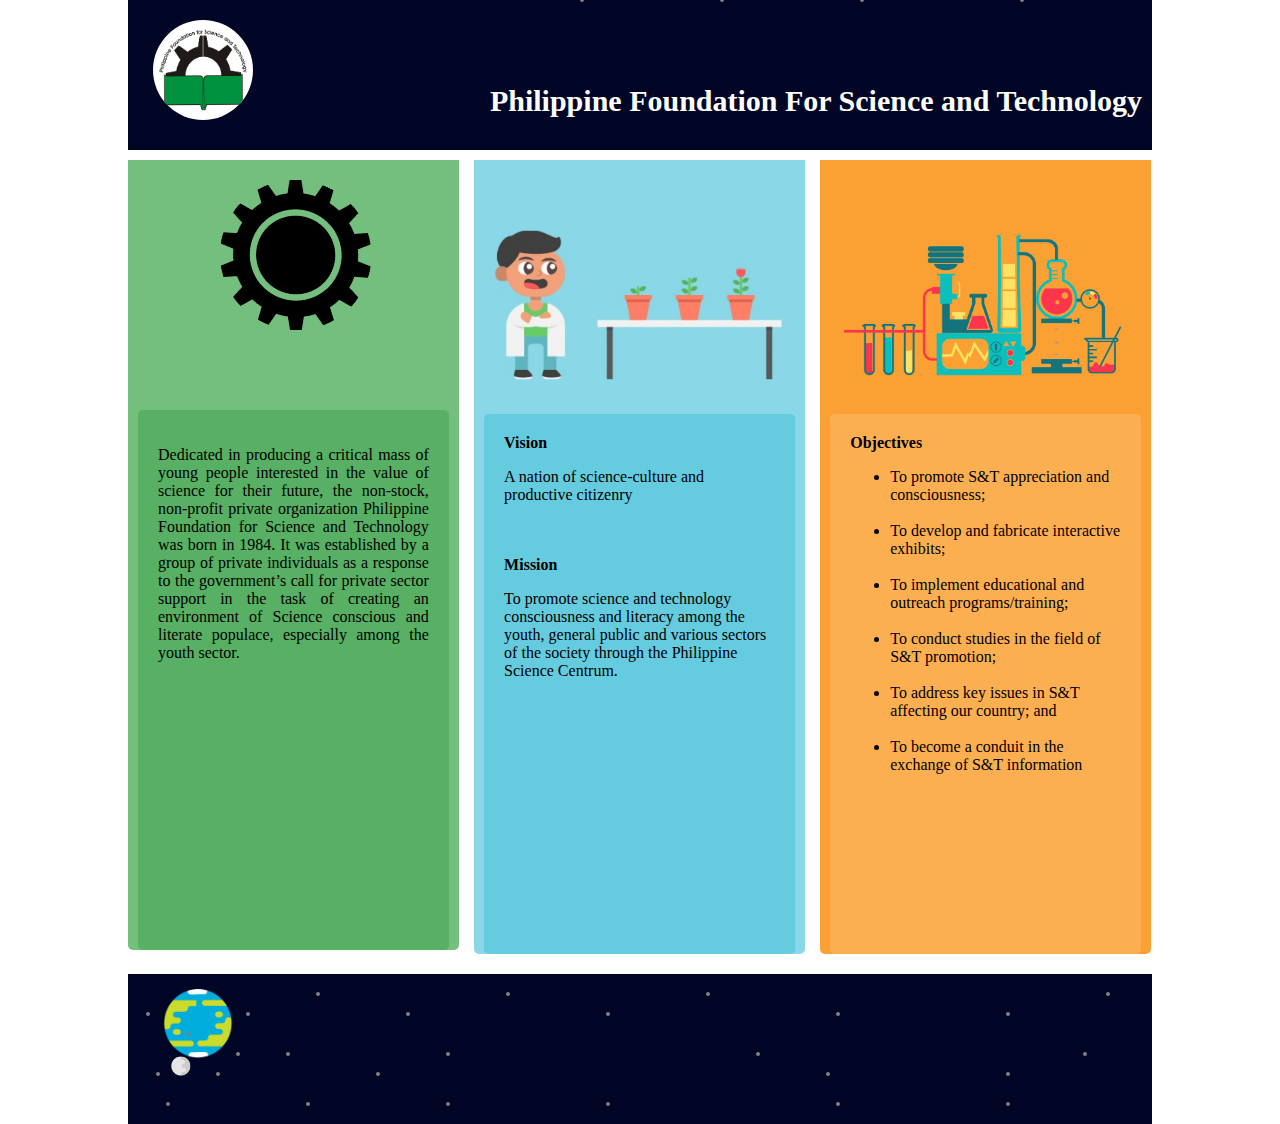
==== index.html @ 6220b351 "First" ====
<!DOCTYPE html>
<html>
<link rel="stylesheet" href="styles.css">
  <body>

    <div class="content">
      <header>
        <div id="logo">
          <img src="logo.svg"/>
        </div>
        <div id="header-design">
        <svg id="earth">
          <path fill-opacity="0"d="M 10 60 C 40,130 180,30 80,20 C 10,20 -0,50 10,60  Z" id="moonpath"/>
          <image width="20" height="20" xlink:href="moon.svg">
              <animateMotion dur="6s" repeatCount="indefinite">
                <mpath xlink:href="#moonpath"/>
              </animateMotion>
          </image>

          <image x="20" y="15" width="80" height="70" xlink:href="earth.svg"></image>

        </svg>
        <svg id="svg-rockets" xmlns="http://www.w3.org/2000/svg">
          <circle cx="190" cy="20" r="2" fill="gray" />
          <circle cx="380" cy="20" r="2" fill="gray" />
          <circle cx="580" cy="20" r="2" fill="gray" />
          <circle cx="980" cy="20" r="2" fill="gray" />

          <circle cx="20" cy="40" r="2" fill="gray" />
          <circle cx="120" cy="40" r="2" fill="gray" />
          <circle cx="280" cy="40" r="2" fill="gray" />
          <circle cx="480" cy="40" r="2" fill="gray" />
          <circle cx="710" cy="40" r="2" fill="gray" />
          <circle cx="880" cy="40" r="2" fill="gray" />

          <circle cx="110"  cy="80" r="2" fill="gray" />
          <circle cx="160" cy="80" r="2" fill="gray" />
          <circle cx="60" cy="60" r="2" fill="gray" />
          <circle cx="320" cy="80" r="2" fill="gray" />
          <circle cx="630" cy="80" r="2" fill="gray" />
          <circle cx="957" cy="80" r="2" fill="gray" />

          <circle cx="30" cy="100" r="2" fill="gray" />
          <circle cx="90" cy="100" r="2" fill="gray" />
          <circle cx="250" cy="100" r="2" fill="gray" />
          <circle cx="700" cy="100" r="2" fill="gray" />
          <circle cx="880" cy="100" r="2" fill="gray" />

          <circle cx="40" cy="130" r="2" fill="gray" />
          <circle cx="180" cy="130" r="2" fill="gray" />
          <circle cx="320" cy="130" r="2" fill="gray" />
          <circle cx="480" cy="130" r="2" fill="gray" />
          <circle cx="710" cy="130" r="2" fill="gray" />
          <circle cx="880" cy="130" r="2" fill="gray" />



          <path d="M0,0 l1500,0" id="theMotionPath"/>
            <image width="80" height="90" xlink:href="rocket.svg">
              <animateMotion dur="6s" repeatCount="indefinite">
                <mpath xlink:href="#theMotionPath"/>
              </animateMotion>
            </image>

            <path d="M0,40 l1500,0" id="theMotionPath2"/>
              <image width="80" height="90" xlink:href="rocket.svg">
                <animateMotion dur="2s" repeatCount="indefinite">
                  <mpath xlink:href="#theMotionPath2"/>
                </animateMotion>
              </image>

              <path d="M50,-200 l100,400" id="1"/>
                <circle cx="0" cy="0" r="3" fill="gray" >
                  <animateMotion dur="1s" repeatCount="indefinite">
                    <mpath xlink:href="#1"/>
                  </animateMotion>
                </circle>
              <path d="M150,-200 l100,200" id="2"/>
              <circle cx="0" cy="0" r="3" fill="gray" >
                <animateMotion dur="1s" repeatCount="indefinite">
                  <mpath xlink:href="#2"/>
                </animateMotion>
              </circle>
              <path d="M150,-500 l150,800" id="3"/>
              <circle cx="0" cy="0" r="3" fill="gray" >
                <animateMotion dur="1.5s" repeatCount="indefinite">
                  <mpath xlink:href="#3"/>
                </animateMotion>
              </circle>

              <path d="M550,-200 l600,800" id="6"/>
              <circle cx="0" cy="0" r="3" fill="gray" >
                <animateMotion dur="2s" repeatCount="indefinite">
                  <mpath xlink:href="#6"/>
                </animateMotion>
              </circle>

              <path d="M850,-300 l900,600" id="9"/>
              <circle cx="0" cy="0" r="3" fill="gray" >
                <animateMotion dur="1s" repeatCount="indefinite">
                  <mpath xlink:href="#9"/>
                </animateMotion>
              </circle>
              <path d="M950,-400 l1500,900" id="10"/>
              <circle cx="0" cy="0" r="3" fill="gray" >
                <animateMotion dur="1.5s" repeatCount="indefinite">
                  <mpath xlink:href="#10"/>
                </animateMotion>
              </circle>
        </svg>

      </div>
        <div id="name"><b>Philippine Foundation For Science and Technology</b></div>
      </header>
      <div class="section group">
      	<div class="col span_1_of_3">
          <div class="magborder"style="background-color:#74BE7E;">
          <div  id="col-design" style="background-color:#74BE7E;">
            <svg style="padding-left:25%;">
              <g>
              <image width="150px" height="150px" xlink:href="gear.svg">
                <animateTransform attributeName="transform" type="rotate"
                from="0 75 75" to="360 75 75" dur="10s" repeatDur="indefinite"/>
              </g>
            </svg>
          </div>
          <div id="col-body3" style="background-color:#57B063;text-align:justify;">
        	<p>Dedicated in producing a critical mass of young people interested
           in the value of science for their future, the non-stock, non-profit
           private organization Philippine Foundation for Science and Technology
           was born in 1984. It was established by a group of private individuals
           as a response to the government’s call for private sector support in
           the task of creating an environment of Science conscious and literate
           populace, especially among the youth sector.</p>
          </div>
        </div>
      	</div>
      	<div class="col span_1_of_3">
          <div class="magborder" style="background-color:#8AD7E7;">
          <div  id="col-design" style="background-color:#8AD7E7;">
            <svg width="100%" height="100%" style="padding-top:50px">
              <image width="100%" height="100%" xlink:href="sci1.svg">
              </image>
            </svg>
          </div>
          <div id="col-body3" style="background-color:#65CBDF;">
          <b> Vision </b><br/>

          <p>A nation of science-culture and productive citizenry</p><br/><br/>
          <b> Mission</b><br/>
          <p>To promote science and technology consciousness and literacy among the youth,
          general public and various sectors of the
          society through the Philippine Science Centrum.</p>
          </div>
        </div>
        </div>
      	<div class="col span_1_of_3">
        <div class="magborder" style="background-color:#FBA133;">
          <div  id="col-design"style="background-color:#FBA133;">
            <svg width="100%" height="100%" style="padding-top:50px">
              <image width="100%" height="100%" xlink:href="sci2.svg">
              </image>
            </svg>
          </div>
          <div id="col-body3" style="background-color:#FCAF50;">
          <b>Objectives</b><br/>
          <ul>
          <li>To promote S&T appreciation and consciousness;</li><br/>
          <li>To develop and fabricate interactive exhibits;</li><br/>
          <li>To implement educational and outreach programs/training;</li><br/>
          <li>To conduct studies in the field of S&T promotion;</li><br/>
          <li>To address key issues in S&T affecting our country; and</li><br/>
          <li>To become a conduit in the exchange of S&T information</li><br/>
          </div>
      	</div>
      </div>
      </div>
      <footer>
        <svg id="earth2">
          <path fill-opacity="0"d="M 10 60 C 40,130 180,30 80,20 C 10,20 -0,50 10,60  Z" id="moonpath"/>
          <image width="20" height="20" xlink:href="moon.svg">
              <animateMotion dur="6s" repeatCount="indefinite">
                <mpath xlink:href="#moonpath"/>
              </animateMotion>
          </image>

          <image x="20" y="15" width="80" height="70" xlink:href="earth.svg"></image>

        </svg>
        <svg id="svg-rockets" xmlns="http://www.w3.org/2000/svg" style="margin-top:-120px;">
          <circle cx="190" cy="20" r="2" fill="gray" />
          <circle cx="380" cy="20" r="2" fill="gray" />
          <circle cx="580" cy="20" r="2" fill="gray" />
          <circle cx="980" cy="20" r="2" fill="gray" />

          <circle cx="20" cy="40" r="2" fill="gray" />
          <circle cx="120" cy="40" r="2" fill="gray" />
          <circle cx="280" cy="40" r="2" fill="gray" />
          <circle cx="480" cy="40" r="2" fill="gray" />
          <circle cx="710" cy="40" r="2" fill="gray" />
          <circle cx="880" cy="40" r="2" fill="gray" />

          <circle cx="110"  cy="80" r="2" fill="gray" />
          <circle cx="160" cy="80" r="2" fill="gray" />
          <circle cx="60" cy="60" r="2" fill="gray" />
          <circle cx="320" cy="80" r="2" fill="gray" />
          <circle cx="630" cy="80" r="2" fill="gray" />
          <circle cx="957" cy="80" r="2" fill="gray" />

          <circle cx="30" cy="100" r="2" fill="gray" />
          <circle cx="90" cy="100" r="2" fill="gray" />
          <circle cx="250" cy="100" r="2" fill="gray" />
          <circle cx="700" cy="100" r="2" fill="gray" />
          <circle cx="880" cy="100" r="2" fill="gray" />

          <circle cx="40" cy="130" r="2" fill="gray" />
          <circle cx="180" cy="130" r="2" fill="gray" />
          <circle cx="320" cy="130" r="2" fill="gray" />
          <circle cx="480" cy="130" r="2" fill="gray" />
          <circle cx="710" cy="130" r="2" fill="gray" />
          <circle cx="880" cy="130" r="2" fill="gray" />
        </svg>

      </div>

      </footer>
    </div>

  </body>
</html>
---- styles.css ----
body{
	font-family: Verdana;
}
/*  SECTIONS  */
.section {
	clear: both;
	padding: 0px;
	margin: 0px;
}

/*  COLUMN SETUP  */
.col {
	display: block;
	float:left;
	margin: 1% 0 1% 1.5%;
}
.col:first-child { margin-left: 0; }

/*  GROUPING  */
.group:before,
.group:after { content:""; display:table; }
.group:after { clear:both;}
.group { zoom:1; /* For IE 6/7 */ }


/*  GRID OF THREE  */
.span_3_of_3 { width: 100%; }
.span_2_of_3 { width: 65.16%; }
.span_1_of_3 { width: 32.3%; }

/*  GO FULL WIDTH BELOW 480 PIXELS */
@media only screen and (max-width:  800px) {
	.col {  margin: 1% 0 1% 0%; }
	.span_3_of_3, .span_2_of_3, .span_1_of_3 { width: 100%; }
}

body{
  padding:0;
  margin:0;
}

.section div{
	min-width: 200px;

}


.content{
  margin:10%;
  margin-top: 0;
  margin-bottom: 0;
}


header{
  min-height: 150px;
  width:100%;
  background-color: #020626;
}

footer{
  min-height: 150px;
  background-color: #020626;
}

header div,
header svg{
	display: inline-block;
}
#header-design{
	float: right;
	margin-top: -130px;
}
#logo{
	margin-left: 20px;
	margin-top: 15px;
}
#logo img{
	float: right;
	background-color: white;
	border-radius: 100px;
  margin: 5px;
	height: 100px;
	width: 100px;
}
#earth{
	float:right;
	height: 120px;
	padding-left: 10px;
}
#earth2{
	float:left	;
	height: 120px;
	padding-left: 10px;
}
#svg-rockets{
	margin-top: -120px;
	width: 100%;
	height: 100%;
	float: right;
}
#name{
  float: right;
  color:white;
  margin-top: -45px;
  margin-right: 10px;
  font-size: 30px;
	text-align: right;
}
#col-body{
	border: 1px solid black;
	padding: 20px;
  min-height: 400px;
	margin-top: 10px;
	background-color: white;

}
#col-body3{
	border-top:0px;
	padding: 20px;
  min-height: 500px;
	border-radius: 5px;
	margin: 10px;


}
#col-design{
	border-bottom: 0px;
	padding: 20px;
	min-height: 200px;

}

.magborder{
	border-radius: 5px;
}
@media only screen and (max-width: 800px) {
  .content{
    margin:10px;
    margin-top: 0;
    margin-bottom: 0;
  }

	#svg-rockets{
		width: 100%;
	}

	header div,
	header svg{
		display: block;
	}
	#logo{
		width: 60%;
		margin: 0 auto;
	}

	#header-design{
		float: right;
		margin-top: -140px;
	}
	header{
	  height: 180px;
	}
	#name{
		border: 1px solid green;
		margin-top: 60px;
		width: 90%;
		text-align: center;
	}
	#earth{
		display: none;
	}
}
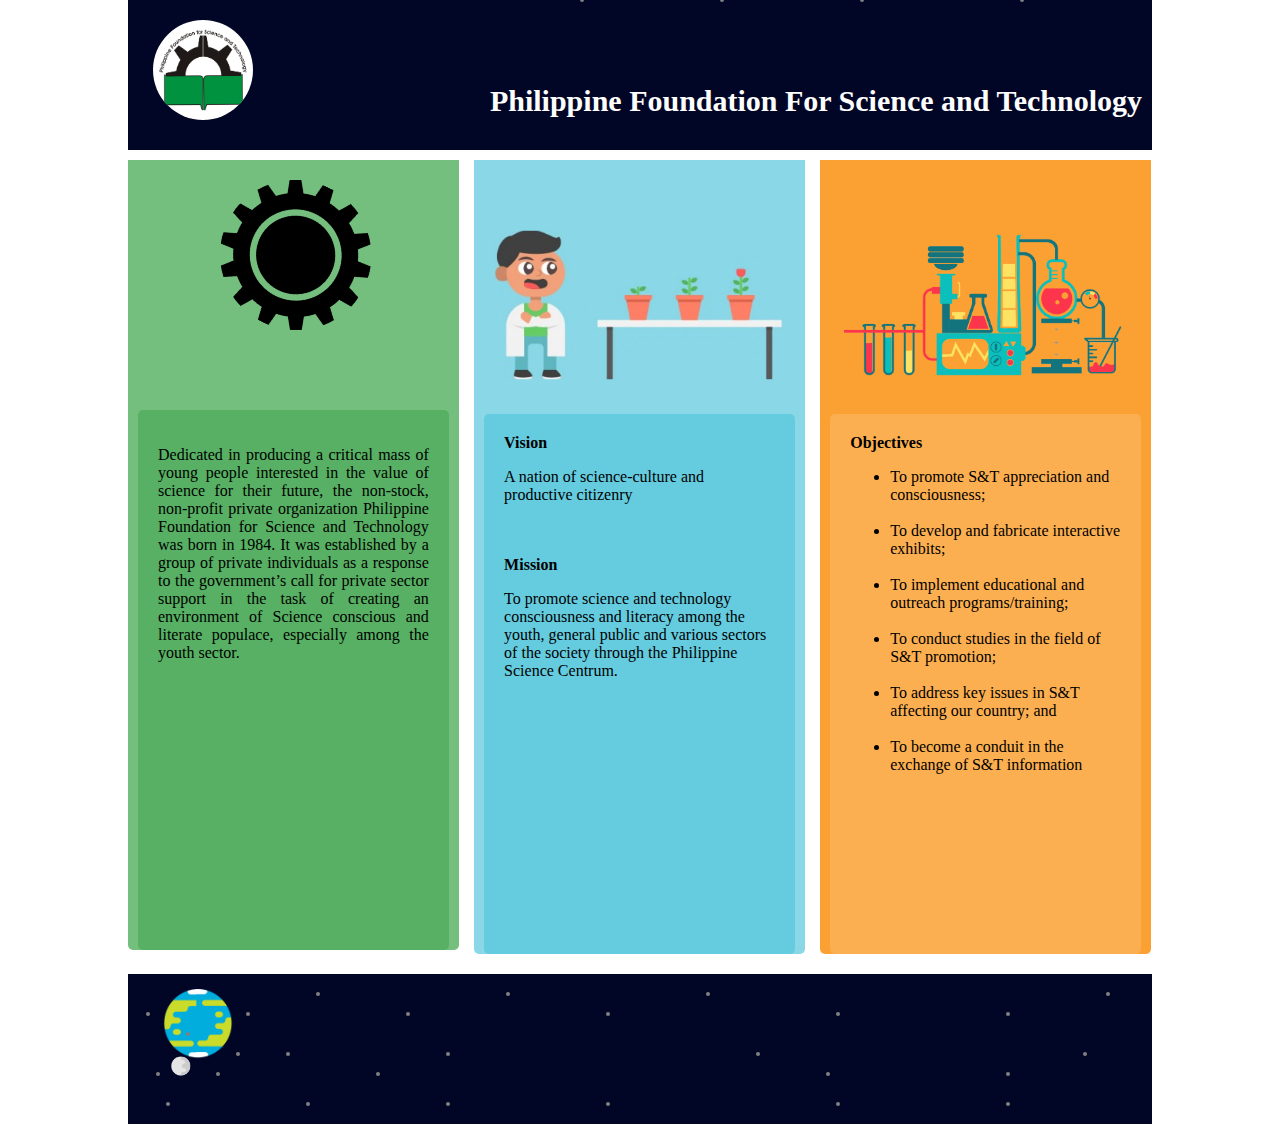
==== commit 97603879: "added" ====
--- a/index.html
+++ b/index.html
@@ -220,7 +220,6 @@
           <circle cx="710" cy="130" r="2" fill="gray" />
           <circle cx="880" cy="130" r="2" fill="gray" />
         </svg>
-
       </div>
 
       </footer>
--- a/styles.css
+++ b/styles.css
@@ -150,24 +150,25 @@
 		display: block;
 	}
 	#logo{
-		width: 60%;
+		width: 20%;
 		margin: 0 auto;
 	}
 
 	#header-design{
 		float: right;
-		margin-top: -140px;
+		margin-top: 0px;
 	}
 	header{
-	  height: 180px;
+	  height: 250px;
 	}
 	#name{
-		border: 1px solid green;
-		margin-top: 60px;
+		margin-top: 10px;
+		margin-bottom: 0px;
 		width: 90%;
 		text-align: center;
 	}
 	#earth{
-		display: none;
+		float: left;
+		margin-top: -110px
 	}
 }
